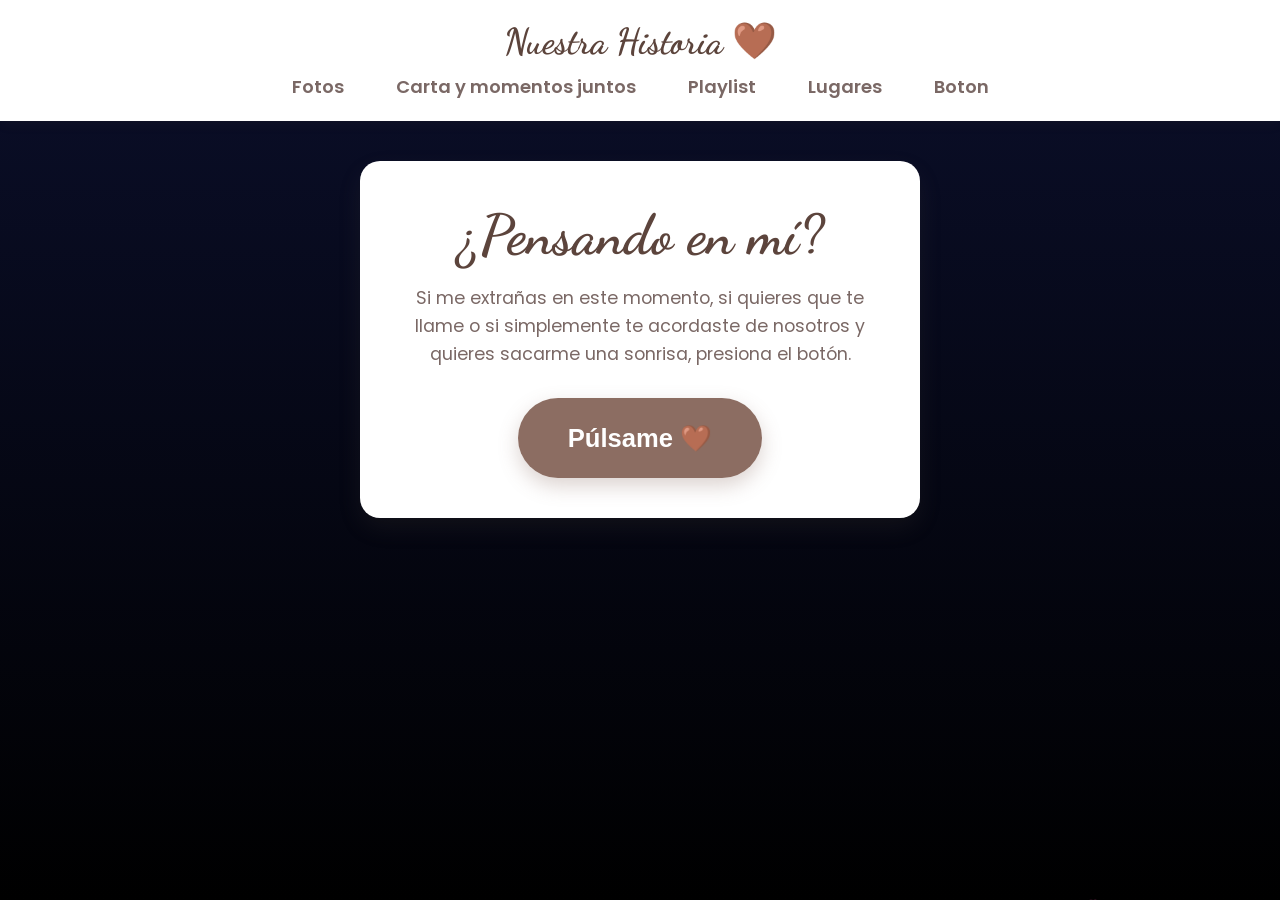
==== boton.html @ 404da78b "Add files via upload" ====
<!DOCTYPE html>
<html lang="es">
<head>
  <meta charset="UTF-8">
  <meta name="viewport" content="width=device-width, initial-scale=1.0">
  <title>¿Me Extrañas? 🤎</title>
  <link rel="stylesheet" href="style.css">
  
  <!-- Fuentes románticas y estéticas -->
  <link href="https://fonts.googleapis.com/css2?family=Dancing+Script:wght=700&family=Poppins:wght=300;400;600&display=swap" rel="stylesheet">

  <style>
    * { margin: 0; padding: 0; box-sizing: border-box; }
    
    /* Fondo crema cálido */
    body { 
      font-family: 'Poppins', sans-serif; 
      background-color: #f7f3ef; 
      color: #4a3e3d; 
      overflow-x: hidden;
      position: relative;
    }

    /* --- HEADER ESTILO MARRÓN --- */
    header {
      padding: 20px;
      text-align: center;
      background: #ffffff;
      box-shadow: 0 4px 12px rgba(139, 115, 85, 0.05);
    }
    header h1 {
      font-family: 'Dancing Script', cursive;
      color: #5c443c;
      cursor: pointer;
      margin-bottom: 10px;
    }
    nav a {
      color: #7a6865;
      text-decoration: none;
      margin: 0 10px;
      font-weight: 600;
      transition: color 0.3s;
    }
    nav a:hover {
      color: #5c443c;
    }

    /* --- CONTENEDOR PRINCIPAL --- */
    .container { 
      padding: 40px 20px; 
      max-width: 600px; 
      margin-left: auto; 
      margin-right: auto; 
      position: relative;
      z-index: 10; /* Por encima de la lluvia */
    }
    
    .card { 
      background: white; 
      padding: 40px 30px; 
      border-radius: 20px; 
      box-shadow: 0 10px 25px rgba(139, 115, 85, 0.1); 
      text-align: center; 
    }
    
    h1 { font-family: 'Dancing Script', cursive; font-size: 3.5rem; color: #5c443c; margin-bottom: 15px; }
    p { line-height: 1.6; color: #7a6865; margin-bottom: 30px; font-size: 1.1rem; }

    /* --- EL BOTÓN DEL AMOR MARRÓN ESTÉTICO --- */
    .boton-amor {
      background-color: #8c6d62;
      color: white;
      padding: 25px 50px;
      border: none;
      border-radius: 50px;
      font-size: 1.6rem;
      font-weight: bold;
      cursor: pointer;
      box-shadow: 0 8px 20px rgba(140, 109, 98, 0.3);
      transition: all 0.3s ease;
      display: inline-block;
    }
    .boton-amor:hover { 
      transform: scale(1.1); 
      background-color: #a18276; 
      box-shadow: 0 12px 25px rgba(140, 109, 98, 0.5); 
    }
    .boton-amor:active { transform: scale(0.95); }

    /* Mensaje de éxito tras pulsar */
    #mensaje-confirmacion { 
      margin-top: 25px; 
      font-weight: 600; 
      font-size: 1.2rem; 
      color: #5c443c; 
      display: none; 
      animation: aparecer 0.5s ease forwards;
    }

    @keyframes aparecer {
      from { opacity: 0; transform: translateY(10px); }
      to { opacity: 1; transform: translateY(0); }
    }

    /* --- LLUVIA MÁGICA DE LYDIA --- */
    .elemento-caida {
      position: fixed;
      top: -50px;
      z-index: 1;
      user-select: none;
      pointer-events: none; /* No interfiere con los clics */
      animation: caer linear forwards;
    }
    .texto-caida {
      font-family: 'Dancing Script', cursive;
      font-weight: bold;
      color: #8c6d62;
      white-space: nowrap;
    }
    @keyframes caer {
      to { transform: translateY(105vh) rotate(360deg); }
    }
  </style>
</head>
<body>

  <header>
    <h1 onclick="playKiss()">Nuestra Historia 🤎</h1>
    <nav>
      <a href="index.html">Fotos</a>
      <a href="carta.html">Carta y momentos juntos</a>
      <a href="playlist.html">Playlist</a>
      <a href="lugares.html">Lugares</a>
      <a href="boton.html">Boton</a>
    </nav>
  </header>

  <div class="container">
    <div class="card">
      <h1>¿Pensando en mí?</h1>
      <p>Si me extrañas en este momento, si quieres que te llame o si simplemente te acordaste de nosotros y quieres sacarme una sonrisa, presiona el botón.</p>
      
      <!-- Botón configurado con el corazón marrón -->
      <button class="boton-amor" onclick="enviarAviso()">Púlsame 🤎</button>
      
      <p id="mensaje-confirmacion">¡Aviso enviado! Mi móvil acaba de vibrar. Prepárate porque te voy a escribir o llamar ahora mismo... Te amo. 😘</p>
    </div>
  </div>

  <script>
    function enviarAviso() {
      // Tu enlace oficial de Formspree ya integrado
      const formspreeEndpoint = "https://formspree.io/f/mkoeovgj"; 
      
      fetch(formspreeEndpoint, {
        method: 'POST',
        body: JSON.stringify({ 
          Mensaje: "¡Lydia te está extrañando y pensando en ti ahora mismo! 🤎",
          Hora: new Date().toLocaleString()
        }),
        headers: { 'Accept': 'application/json', 'Content-Type': 'application/json' }
      }).then(response => {
        if (response.ok) {
          document.getElementById('mensaje-confirmacion').style.display = 'block';
        } else {
          alert("Hubo un error al enviar el aviso, pero seguro que el amor flotando en el aire me llega igual.");
        }
      }).catch(error => {
        alert("Problema de conexión. ¡Dímelo por WhatsApp!");
      });
    }

    // --- EFECTO EXCLUSIVO: LLUVIA DE FLORES Y CORAZONES MARRONES ---
    const elementosParaCaer = [
      '🤎', '🌻', '🌷', '🤎', '🌻', '🌷',
      'Te quiero mucho', 'Lydia 🤎', 'Siempre juntos', 'Mi niña'
    ];

    function crearElementoFlotante() {
      const elemento = document.createElement('div');
      elemento.classList.add('elemento-caida');
      
      const contenido = elementosParaCaer[Math.floor(Math.random() * elementosParaCaer.length)];
      elemento.innerText = contenido;

      if (contenido.length > 2) {
        elemento.classList.add('texto-caida');
        elemento.style.fontSize = (Math.random() * 8 + 18) + 'px';
      } else {
        elemento.style.fontSize = (Math.random() * 15 + 20) + 'px';
      }

      elemento.style.left = Math.random() * 100 + 'vw';
      const duracion = Math.random() * 4 + 4;
      elemento.style.animationDuration = duracion + 's';
      elemento.style.opacity = Math.random() * 0.4 + 0.5;

      document.body.appendChild(elemento);

      setTimeout(() => { elemento.remove(); }, duracion * 1000);
    }

    setInterval(crearElementoFlotante, 400);

    function playKiss() {
      console.log("¡Clic en el título!");
    }
  </script>
</body>
</html>
---- style.css ----
*{
margin:0;
padding:0;
box-sizing:border-box;
}

body{
font-family:Georgia, serif;
background:linear-gradient(#0b0f2b,#000);
color:white;
text-align:center;
overflow-x:hidden;
min-height:100vh;
}


header{
padding:30px 20px;
background:rgba(0,0,0,0.35);
backdrop-filter:blur(8px);
border-bottom:1px solid rgba(255,255,255,0.1);
}

header h1{
font-size:36px;
color:#ffd27f;
margin-bottom:10px;
cursor:pointer;
}

nav{
margin-top:10px;
}

nav a{
margin:15px;
color:#ffd27f;
text-decoration:none;
font-size:18px;
padding:8px 14px;
border-radius:10px;
transition:0.3s;
}

nav a:hover{
background:#ffd27f;
color:black;
}


#intro{
position:fixed;
background:black;
width:100%;
height:100%;
display:flex;
flex-direction:column;
justify-content:center;
align-items:center;
z-index:100;
}

.introText{
font-size:80px;
color:#ffd27f;
animation:giro 5s linear;
}

@keyframes giro{
0%{transform:rotateY(0)}
100%{transform:rotateY(360deg)}
}


.contador{
margin-top:40px;
}

#timer{
font-size:30px;
margin-top:10px;
color:#ffd27f;
font-weight:bold;
}


.flowers{
font-size:32px;
margin:25px;
}


.gallery{
max-width:1200px;
margin:50px auto;
background:white;
border-radius:20px;
padding:40px;
display:grid;
grid-template-columns:repeat(auto-fit,minmax(220px,1fr));
gap:30px;
box-shadow:
0 20px 60px rgba(0,0,0,0.6),
inset 0 0 30px rgba(0,0,0,0.08);
}

.gallery .photo{
background:white;
border-radius:12px;
box-shadow:0 10px 20px rgba(0,0,0,0.25);
transition:0.4s;
overflow:hidden;
}

.gallery .photo img{
width:100%;
border-radius:12px 12px 0 0;
display:block;
}

.gallery .photo figcaption{
padding:10px;
font-size:16px;
color:#333;
text-align:center;
background:#fff;
}

.gallery .photo:hover{
transform:scale(1.05) rotate(1deg);
box-shadow:0 20px 40px rgba(0,0,0,0.35);
}


.carta{
max-width:850px;
margin:80px auto;
background:linear-gradient(180deg,#fffdf7,#f5ecd9);
padding:60px;
border-radius:15px;
box-shadow:0 25px 60px rgba(0,0,0,0.6);
font-size:20px;
line-height:1.8;
color:#333;
text-align:left;
position:relative;
}

.carta:before{
content:"";
position:absolute;
top:-5px;
left:-5px;
right:-5px;
bottom:-5px;
border-radius:18px;
background:linear-gradient(45deg,#ffd27f,#c98b3a,#ffd27f);
z-index:-1;
filter:blur(10px);
opacity:0.6;
}

.carta p{
white-space:pre-wrap;
font-family:Georgia, serif;
}


.spotify{
margin-top:60px;
display:flex;
justify-content:center;
}


#stars{
position:fixed;
top:0;
left:0;
width:100%;
height:100%;
z-index:-1;
}


@media(max-width:900px){
.gallery{
grid-template-columns:repeat(auto-fit,minmax(180px,1fr));
padding:30px;
}
.carta{
padding:35px;
font-size:18px;
}
}

@media(max-width:600px){
header h1{
font-size:26px;
}
nav a{
font-size:16px;
margin:10px;
}
.gallery{
grid-template-columns:1fr;
}
.carta{
margin:40px 15px;
}
}
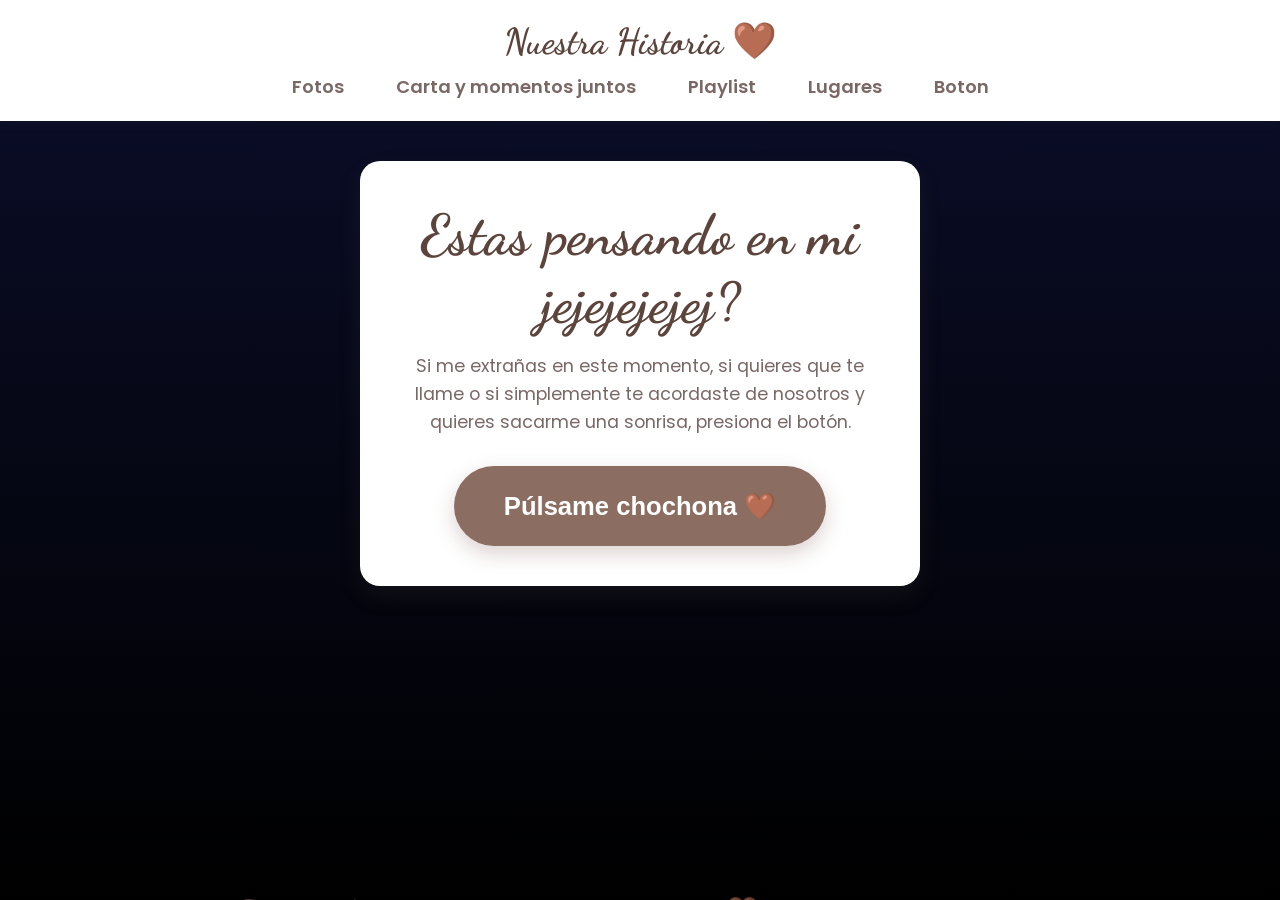
==== commit 77a92e43: "Update boton.html" ====
--- a/boton.html
+++ b/boton.html
@@ -137,13 +137,13 @@
 
   <div class="container">
     <div class="card">
-      <h1>¿Pensando en mí?</h1>
+      <h1>Estas pensando en mi jejejejejej?</h1>
       <p>Si me extrañas en este momento, si quieres que te llame o si simplemente te acordaste de nosotros y quieres sacarme una sonrisa, presiona el botón.</p>
       
       <!-- Botón configurado con el corazón marrón -->
-      <button class="boton-amor" onclick="enviarAviso()">Púlsame 🤎</button>
-      
-      <p id="mensaje-confirmacion">¡Aviso enviado! Mi móvil acaba de vibrar. Prepárate porque te voy a escribir o llamar ahora mismo... Te amo. 😘</p>
+      <button class="boton-amor" onclick="enviarAviso()">Púlsame chochona 🤎</button>
+      
+      <p id="mensaje-confirmacion">mmmm aviso enviado en nada te respondere corazon te amoooooooooo 😘</p>
     </div>
   </div>
 
@@ -207,4 +207,4 @@
     }
   </script>
 </body>
-</html>+</html>
